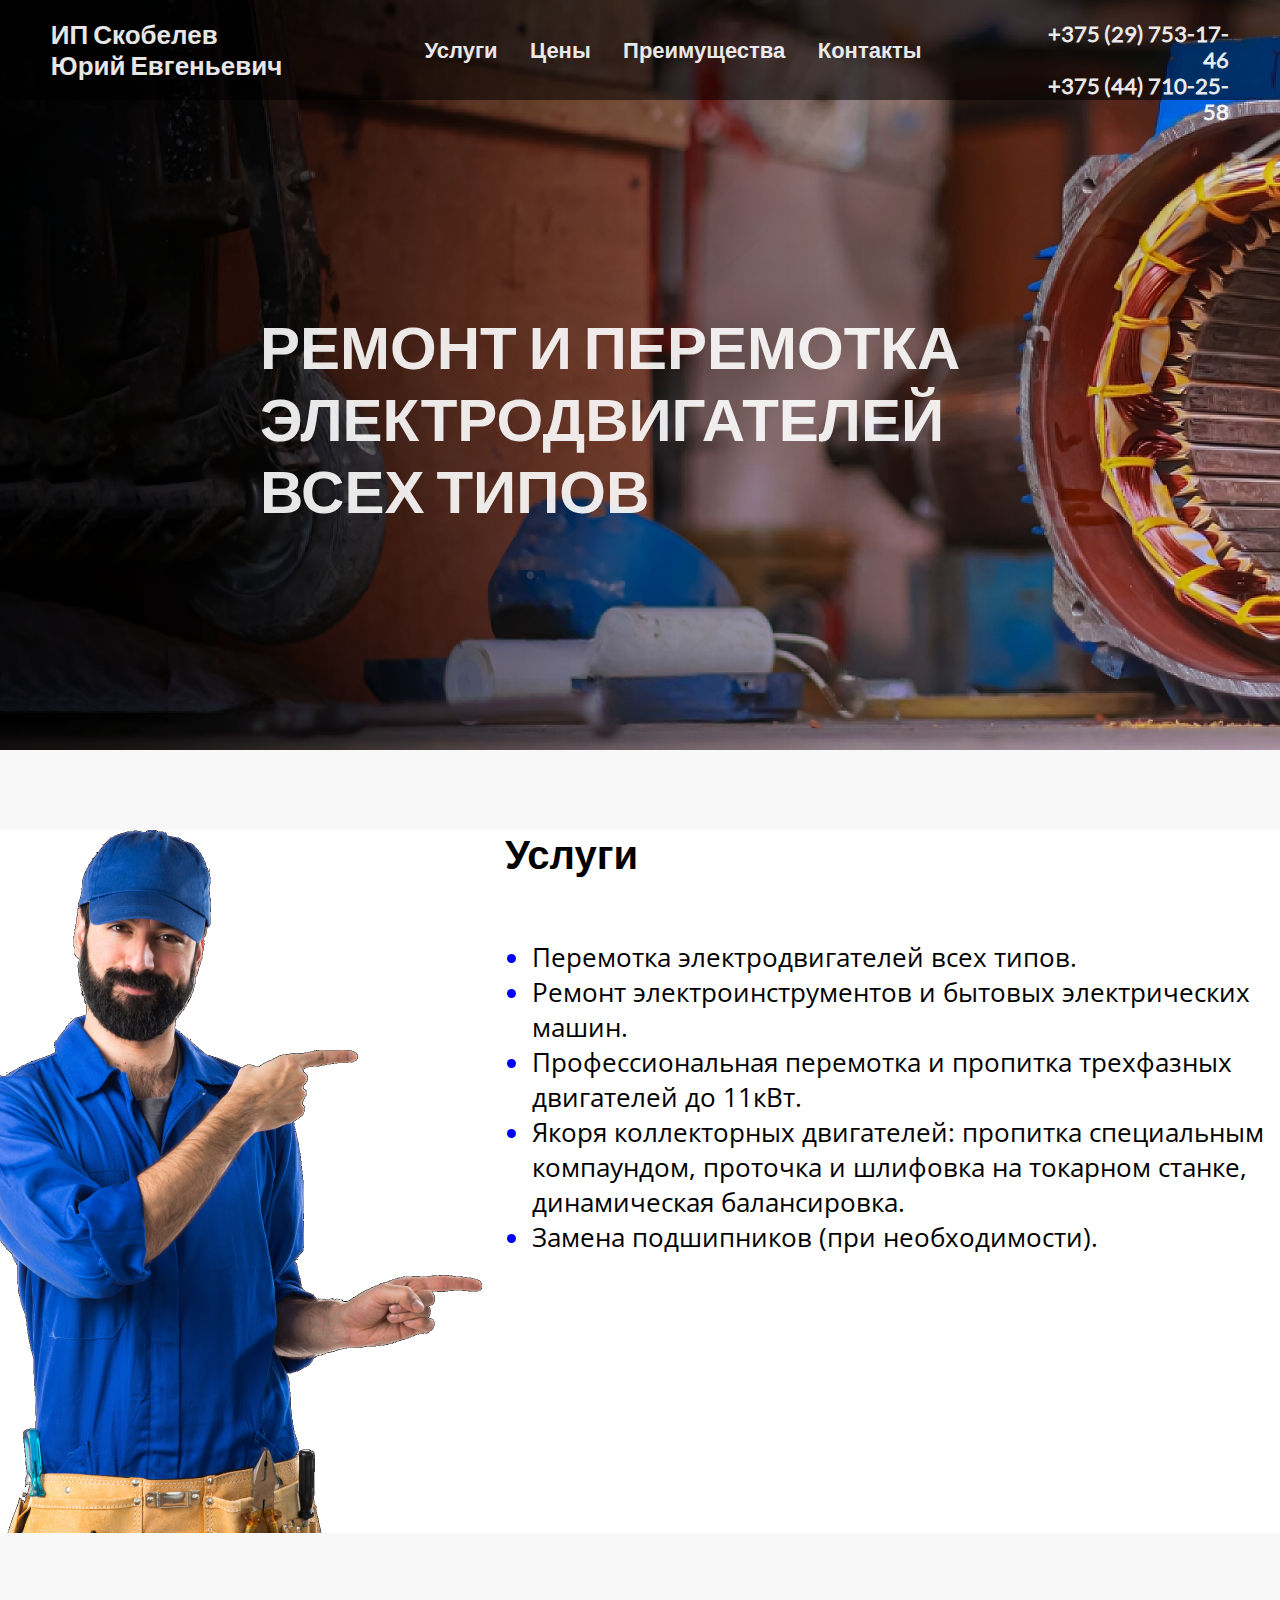
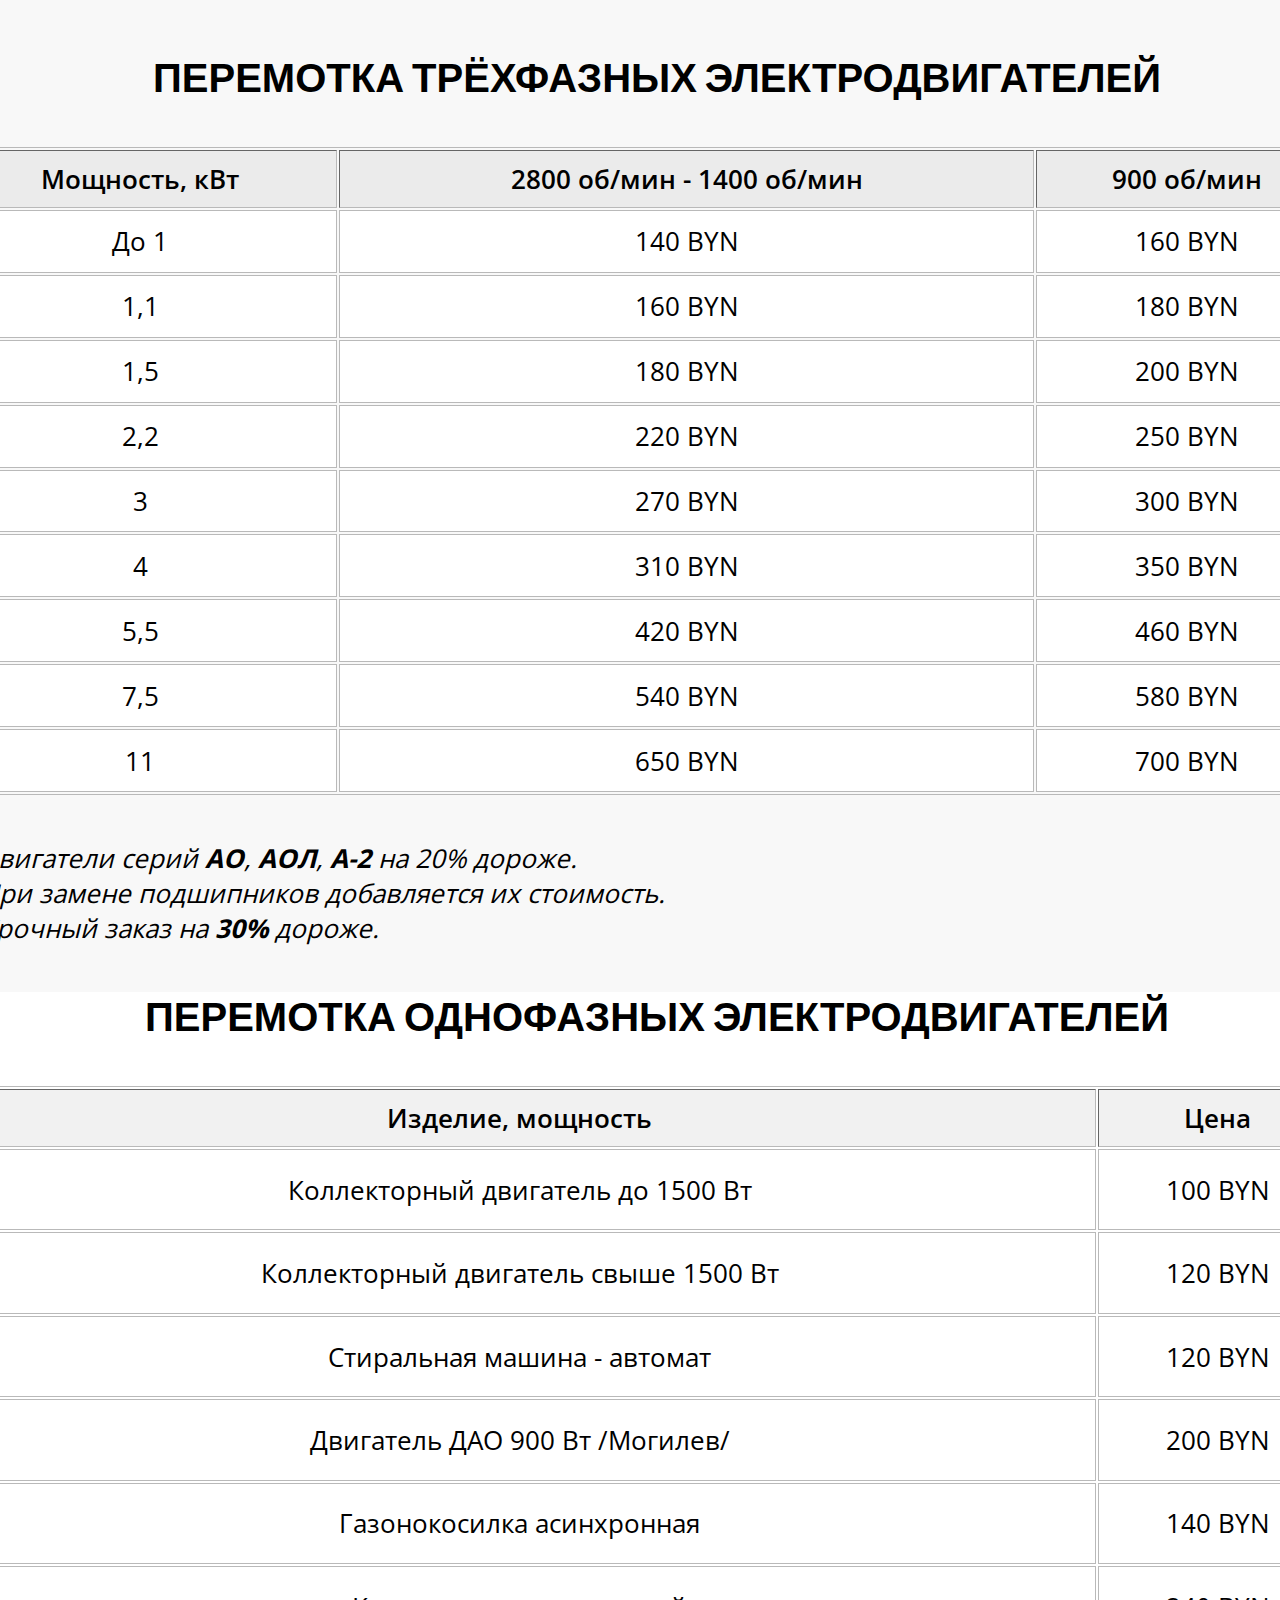
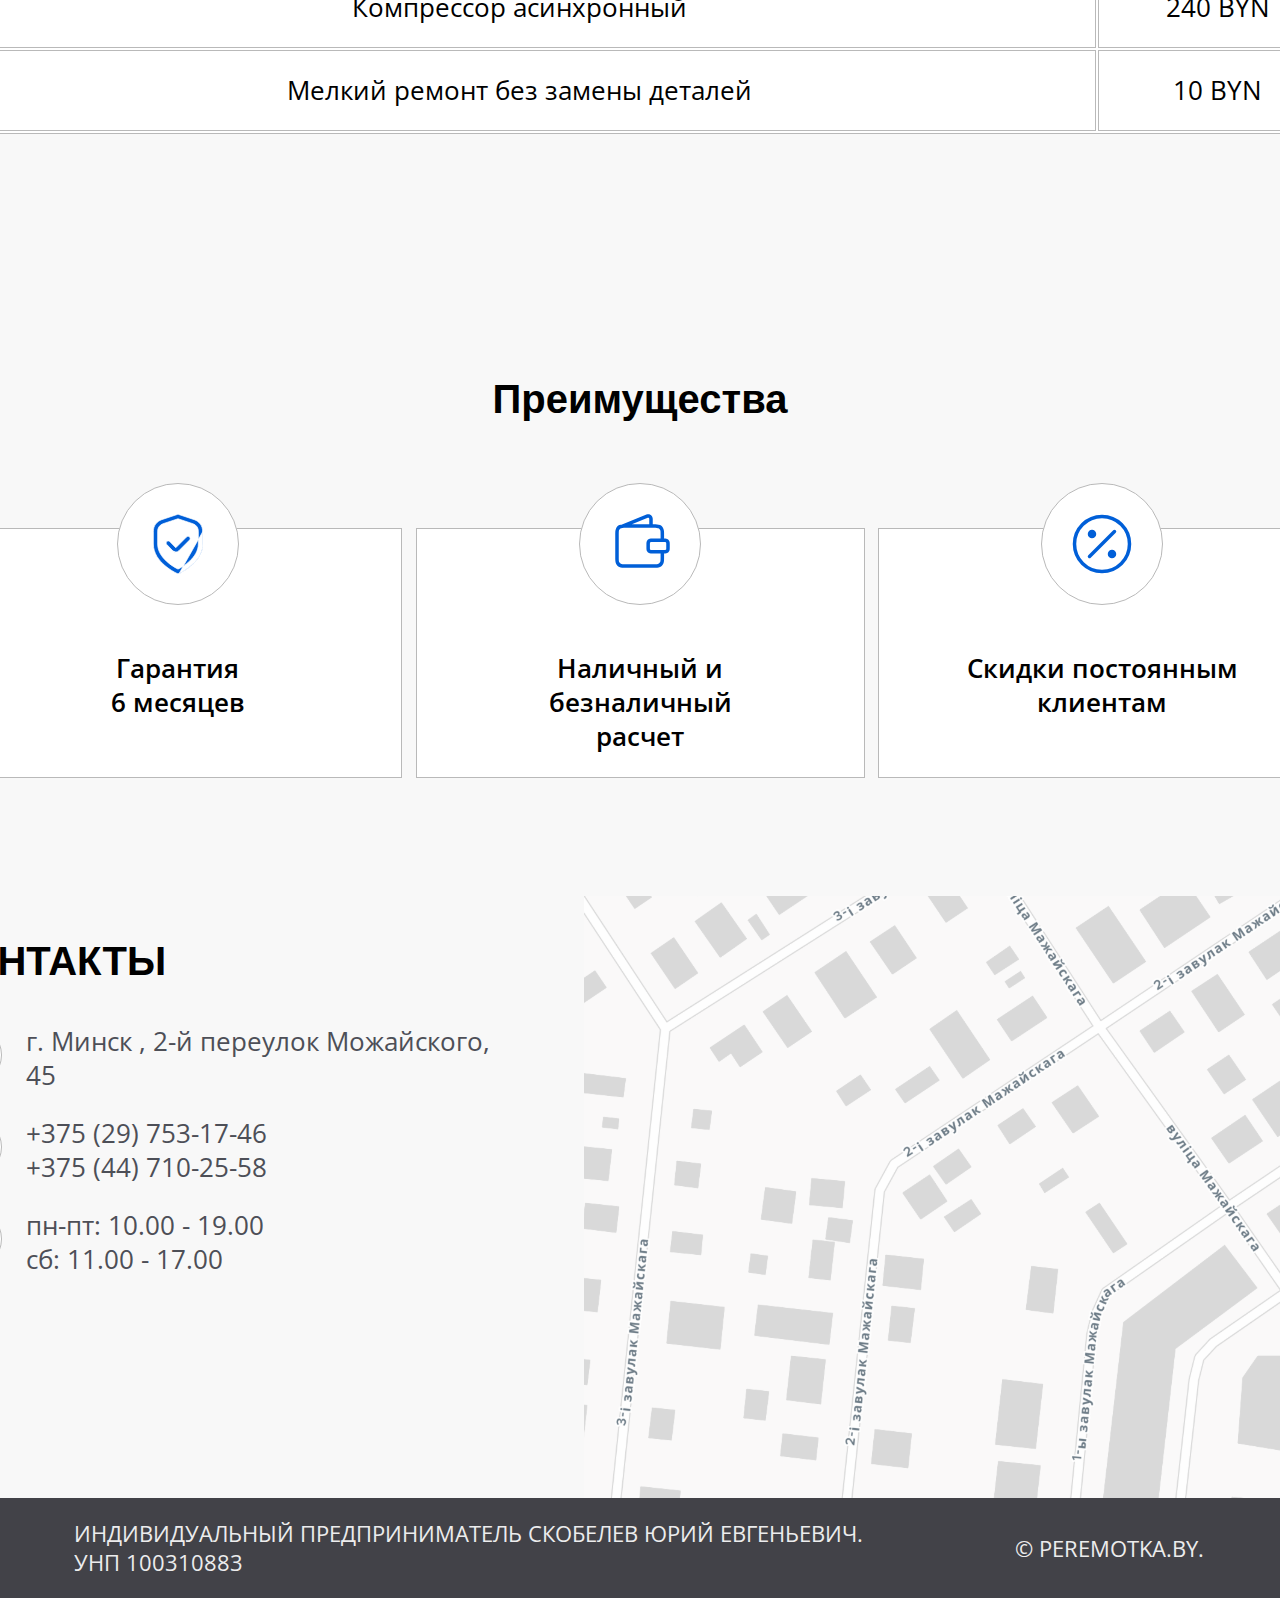
==== Peremotka/index.html @ 62df8361 "Add files via upload" ====
<!DOCTYPE html>
<html>
    <head>
        <title>Peremotka</title>
        <link rel="stylesheet" href="./index.css" type="text/css"/>
    </head>
    <body>
        <header>
            <div id="HeadMenu">
            <div id="NameOfOvner">
                ИП Скобелев<br>
                Юрий Евгеньевич
            </div>
            <ul id="NavigationMenu">
                <li><a class="NavMenuItem" href="#Offers">Услуги</a></li>
                <li><a class="NavMenuItem" href="#Costs">Цены</a></li>
                <li><a class="NavMenuItem" href="#Advantages">Преимущества</a></li>
                <li><a class="NavMenuItem" href="#Contacts">Контакты</a></li>
            </ul>
            <div id="TelephoneNumbers">
                +375 (29) 753-17-46<br>
                +375 (44) 710-25-58
            </div>
            </div>
            <p id="HeaderTitle">
                РЕМОНТ И ПЕРЕМОТКА<br>
                ЭЛЕКТРОДВИГАТЕЛЕЙ<br>
                ВСЕХ ТИПОВ
            </p>
        </header>
        <main>
            <div id="Offers">
                <a name="Offers"></a>
            <img id="WorkerImg" src="./Imgs/Безымянный.png">
            <p id="OffersTitle">Услуги</p>
            <ul id="OffersList">
                <li class="Offer">Перемотка электродвигателей всех типов.</li>
                <li class="Offer">Ремонт электроинструментов и бытовых электрических машин.</li>
                <li class="Offer">Профессиональная перемотка и пропитка трехфазных двигателей до 11кВт.</li>
                <li class="Offer">Якоря коллекторных двигателей: пропитка специальным компаундом, проточка и шлифовка на токарном станке, динамическая балансировка.</li>
                <li class="Offer">Замена подшипников (при необходимости).</li>
            </ul>
            </div>
            <div id="RerollThreeFases">
                <a name="Costs"></a>
                <table id="RerollTable">
                    <caption id="TableTitle">перемотка трёхфазных электродвигателей</caption>
                    <tr class="TableRows">
                        <th class="TableHeader">Мощность, кВт</th>
                        <th class="TableHeader">2800 об/мин - 1400 об/мин</th>
                        <th class="TableHeader">900 об/мин</th>
                    </tr>
                    <tr class="TableRows"><td class="TableCell">До 1</td><td class="TableCell">140 BYN</td><td class="TableCell">160 BYN</td></tr>
                    <tr class="TableRows"><td class="TableCell">1,1</td><td class="TableCell">160 BYN</td><td class="TableCell">180 BYN</td></tr>
                    <tr class="TableRows"><td class="TableCell">1,5</td><td class="TableCell">180 BYN</td><td class="TableCell">200 BYN</td></tr>
                    <tr class="TableRows"><td class="TableCell">2,2</td><td class="TableCell">220 BYN</td><td class="TableCell">250 BYN</td></tr>
                    <tr class="TableRows"><td class="TableCell">3</td><td class="TableCell">270 BYN</td><td class="TableCell">300 BYN</td></tr>
                    <tr class="TableRows"><td class="TableCell">4</td><td class="TableCell">310 BYN</td><td class="TableCell">350 BYN</td></tr>
                    <tr class="TableRows"><td class="TableCell">5,5</td><td class="TableCell">420 BYN</td><td class="TableCell">460 BYN</td></tr>
                    <tr class="TableRows"><td class="TableCell">7,5</td><td class="TableCell">540 BYN</td><td class="TableCell">580 BYN</td></tr>
                    <tr class="TableRows"><td class="TableCell">11</td><td class="TableCell">650 BYN</td><td class="TableCell">700 BYN</td></tr>
                </table>
                <ul id="TableHints">
                    <li class="TableHint">Двигатели серий <b>АО</b>, <b>АОЛ</b>, <b>А-2</b> на 20% дороже.</li>
                    <li class="TableHint">При замене подшипников добавляется их стоимость.</li>
                    <li class="TableHint">Срочный заказ на <b>30%</b> дороже.</li>
                </ul>
            </div>
            <div id="RerollOneFases">
                <table id="RerollTable">
                <caption id="TableTitle">перемотка однофазных электродвигателей</caption>
                    <tr id="TableRows">
                        <th class="TableHeader">Изделие, мощность</th>
                        <th class="TableHeader">Цена</th>
                    </tr>
                    <tr class="TableRows"><td class="TableCell">Коллекторный двигатель до 1500 Вт</td><td class="TableCell">100 BYN</td></tr>
                    <tr class="TableRows"><td class="TableCell">Коллекторный двигатель свыше 1500 Вт</td><td class="TableCell">120 BYN</td></tr>
                    <tr class="TableRows"><td class="TableCell">Стиральная машина - автомат</td><td class="TableCell">120 BYN</td></tr>
                    <tr class="TableRows"><td class="TableCell">Двигатель ДАО 900 Вт /Могилев/</td><td class="TableCell">200 BYN</td></tr>
                    <tr class="TableRows"><td class="TableCell">Газонокосилка асинхронная</td><td class="TableCell">140 BYN</td></tr>
                    <tr class="TableRows"><td class="TableCell">Компрессор асинхронный</td><td class="TableCell">240 BYN</td></tr>
                    <tr class="TableRows"><td class="TableCell">Мелкий ремонт без замены деталей</td><td class="TableCell">10 BYN</td></tr>
                </table>
            </div>
            <div id="Advantages">
                <a name="Advantages"></a>
                <p id="AdvantagesTitle">Преимущества</p>
                <div id="AdvantagesContainer">
                <div class="AdvantagesItem">
                    <div class="AdvantagesItemPhotoContainer"><img class="AdvantagesItemPhoto" src="./Imgs/fi-rr-shield-check.svg"></div>
                    <p class="AdvantagesItemText">
                        Гарантия<br>
                        6 месяцев
                    </p>
                </div>
                <div class="AdvantagesItem">
                    <div class="AdvantagesItemPhotoContainer"><img class="AdvantagesItemPhoto" src="./Imgs/fi-rr-money.svg"></div>
                    <p class="AdvantagesItemText">
                        Наличный и безналичный<br>
                        расчет
                    </p>
                </div>
                <div class="AdvantagesItem">
                    <div class="AdvantagesItemPhotoContainer"><img class="AdvantagesItemPhoto" src="./Imgs/circle.svg"></div>
                    <p class="AdvantagesItemText">
                        Скидки постоянным<br>
                        клиентам
                    </p>
                </div>
            </div>
            </div>
            <div id="Contacts">
                <a name="Contacts"></a>
                <div id="ContactsLeftPart">
                <p id="ContactsTitle">Контакты</p>
                <div class="ContactsItem"><div class="ContactsItemImageContainer"><img class="ContactsItemImage" src="./Imgs/fi-rr-marker.svg"></div><p class="ContactsItemText">г. Минск , 2-й переулок Можайского, 45</p></div>
                <div class="ContactsItem"><div class="ContactsItemImageContainer"><img class="ContactsItemImage" src="./Imgs/fi-rr-phone-call.svg"></div><p class="ContactsItemText">+375 (29) 753-17-46<br>+375 (44) 710-25-58</p></div>
                <div class="ContactsItem"><div class="ContactsItemImageContainer"><img class="ContactsItemImage" src="./Imgs/fi-rr-clock.svg"></div><p class="ContactsItemText">пн-пт: 10.00 - 19.00<br>сб: 11.00 - 17.00</p></div>
                </div>
                <img id="ContactsMap" src="./Imgs/Rectangle.svg">
            </div>
        </main>
        <footer>
            <div id="Requisits">
                ИНДИВИДУАЛЬНЫЙ ПРЕДПРИНИМАТЕЛЬ СКОБЕЛЕВ ЮРИЙ ЕВГЕНЬЕВИЧ.<br>УНП 100310883
            </div>
            <div id="TradeMark">
                © PEREMOTKA.BY.
            </div>
        </footer>
    </body>
</html>
---- Peremotka/index.css ----
@font-face {
    font-family: "Lato";
    src: url('../Peremotka/fonts/Lato-Regular.ttf');
}
@font-face {
    font-family: "Open Sans";
    src: url('../Peremotka/fonts/OpenSans-VariableFont_wdth.ttf');
}
body{
    margin: auto;
}
header{
    width: 100%;
    height: 750px;
    background-image: url(./Imgs/123-EREw19I56-transformed.png),linear-gradient(90deg, #000000 0%, rgba(0, 0, 0, 0.7) 0.01%, rgba(0, 0, 0, 0) 100%);
    background-blend-mode: color;
}
#HeadMenu{
    background-color: rgba(0, 0, 0, 0.55);
    width: 100%;
    height: 100px;
    display: flex;
    justify-content: space-around;
    align-items: center;
}
#NameOfOvner{
    width: 232px;
    height: 62px;
    opacity: 0.9;
    font-family: Lato, sans-serif;
    font-size: 26px;
    font-weight: 600;
    line-height: 31.2px;
    color: white;
}
#NavigationMenu{
    width: 497px;
    height: 26px;
    display: flex;
    flex-direction: row;
    list-style-type: none;
    justify-content: space-between;
}
.NavMenuItem{
    font-family:Lato, sans-serif;
    font-size: 22px;
    font-weight: 600;
    line-height: 26px;
    color: rgba(255, 255, 255, 1);
    opacity: 0.9;
    text-decoration: none;
}
#TelephoneNumbers{
    width: 206px;
    height: 58px;
    opacity: 0.9;
    font-family: Lato;
    font-size: 22px;
    font-weight: 600;
    line-height: 26px;
    letter-spacing: 0em;
    text-align: right;
    color: white;
}
#HeaderTitle{
    width: 716px;
    height: 216px;
    margin-top: 210px;
    margin-left: 260px;
    opacity: 0.9;
    color: white;
    font-family: Lato, sans-serif;
    font-size: 60px;
    font-weight: 700;
    line-height: 72px;
    letter-spacing: 0em;
}
main{
    background-color: rgba(248, 248, 248, 1);
    display: flex;
    flex-direction: column;
    align-items: center;
}
#Offers{
    margin-top: 80px;
    width: 1351px;
    height: 703px;
    display: flex;
    flex-direction: column;
    flex-wrap: wrap;
    background-color: white;
}
#WorkerImg{
    width: 517px;
    height: 703px;
}
#OffersTitle{
    width: 160px;
    height: 48px;
    margin-bottom: 36px;
    margin-top: 0px;
    font-family: Lato, sans-serif;
    font-size: 40px;
    font-weight: 700;
    line-height: 48px;
    text-align: center;
}
#OffersList{
    width: 774px;
    height: 419px;
    font-family: Open Sans;
    font-size: 26px;
    font-weight: 400;
    line-height: 35px;
    letter-spacing: 0em;
    text-align: left;
}
.Offer::marker{
    color: blue;
}
#RerollThreeFases{
    margin-top: 120px;
}
#RerollTable{
    width: 1400px;
    height: 648px;
    border: 1px solid rgba(185, 185, 185, 1);
    background-color: rgba(255, 255, 255, 0.002);
    text-align: center;
}
#TableTitle{
    margin-bottom: 46px;
    text-transform: uppercase;
    max-width: 1026px;
    height: 48px;
    font-family: Lato, sans-serif;
    font-size: 40px;
    font-weight: 700;
    line-height: 48px;
    letter-spacing: 0em;
    text-align: center;
    margin-left: 204px;
}
.TableHeader{
    background-color:rgba(185, 185, 185, 0.2);  
    font-family: Open Sans;
    font-size: 26px;
    font-weight: 600;
    line-height: 34px;
    letter-spacing: 0em;
    text-align: center;
    height: 54px;
    border: 1px solid rgba(185, 185, 185, 1);
    border-style: inset;
}
.TableCell{
    background-color: white;
    font-family: Open Sans;
    font-size: 26px;
    font-weight: 400;
    line-height: 34px;
    letter-spacing: 0em;
    text-align: center;
    border: 1px solid rgba(185, 185, 185, 1);
}
#TableHints{
    margin-top: 46px;
    width: 696px;
    height: 125px;
    font-family: Open Sans;
    font-size: 26px;
    font-style: italic;
    font-weight: 400;
    line-height: 35px;
    letter-spacing: 0em;
    text-align: left;
}
.TableHint::marker{
    color: red;
}
#RerollOneFases{
    background-color: white;
    margin-bottom: 240px;
}
#Advantages{
    width: 1400px;
    height: 402px;
    display: flex;
    flex-direction: column;
    align-items: center;
    margin-bottom: 120px;
}
#AdvantagesTitle{
    width: 344px;
    height: 48px;
    font-family: Lato, sans-serif;
    font-size: 40px;
    font-weight: 700;
    line-height: 48px;
    letter-spacing: 0em;
    text-align: center;
    margin-bottom: 0;
    margin-top: 0;
}
#AdvantagesContainer{
    width: 1400px;
    height: 506px;
    margin-top: 106px;
    display: flex;
    justify-content: space-evenly;
    align-items: center;
    flex-direction: row;
}
.AdvantagesItem{
    width: 447px;
    height: 248px;
    border: 1px solid rgba(185, 185, 185, 1);
    background-color: white;
    display: flex;
    flex-direction: column;
    align-items: center;
}
.AdvantagesItemPhotoContainer{
    position: relative;
    width: 120px;
    height: 120px;
    border-radius: 99px;
    background-color: white;
    border: 1px solid rgba(185, 185, 185, 1);
    display: flex;
    justify-content: center;
    align-items: center;
    bottom: 46px;
}
.AdvantagesItemPhoto{
    width: 60px;
    height: 60px;
}
.AdvantagesItemText{
    max-width:353px;
    height: 68px;
    font-family: Open Sans;
    font-size: 26px;
    font-weight: 600;
    line-height: 34px;
    letter-spacing: 0em;
    text-align: center;
    margin-top: 0;
}
#Contacts{
    display: flex;
    height: 602px;
}
#ContactsLeftPart{
    width: 584px;
    height: 168px;
    display: flex;
    flex-direction: column;
    margin-right:60px;
    align-items: flex-start;
}
#ContactsTitle{
    width: 228px;
    height: 48px;
    font-family: Lato, sans-serif;
    font-size: 40px;
    font-weight: 700;
    line-height: 48px;
    letter-spacing: 0em;
    text-align: center;
    text-transform: uppercase;    
}
.ContactsItem{
    display: flex;
    margin-bottom: 30px;
}
.ContactsItemImageContainer{
    width: 60px;
    height: 60px;
    background-color: white;
    border: 1px solid rgba(185, 185, 185, 1);
    border-radius: 99px;
    display: flex;
    justify-content: center;
    align-items: center;
    margin-right: 24px;
}
.ContactsItemImage{
    width: 30px;
    height: 30px;
}
.ContactsItemText{
    width: 500px;
    height: 34px;
    font-family: Open Sans;
    font-size: 26px;
    font-weight: 400;
    line-height: 34px;
    letter-spacing: 0em;
    text-align: left;
    color: rgba(77, 79, 87, 1);
    margin-top: 0;
    margin-bottom: 0;
}
footer{
    width: 100%;
    height: 100px;
    background-color:rgba(66, 66, 72, 1);
    display: flex;
    justify-content: space-around;
    align-items: center;
    color: white;
}
#Requisits{
    width: 792px;
    height: 58px;
    opacity: 0.9;
    font-family: Open Sans;
    font-size: 22px;
    font-weight: 400;
    line-height: 29px;
    letter-spacing: 0em;
    text-align: left;
}
#TradeMark{
    width: 191px;
    height: 29px;
    opacity: 0.9;
    font-family: Open Sans;
    font-size: 22px;
    font-weight: 400;
    line-height: 29px;
    letter-spacing: 0em;
    text-align: left;
}
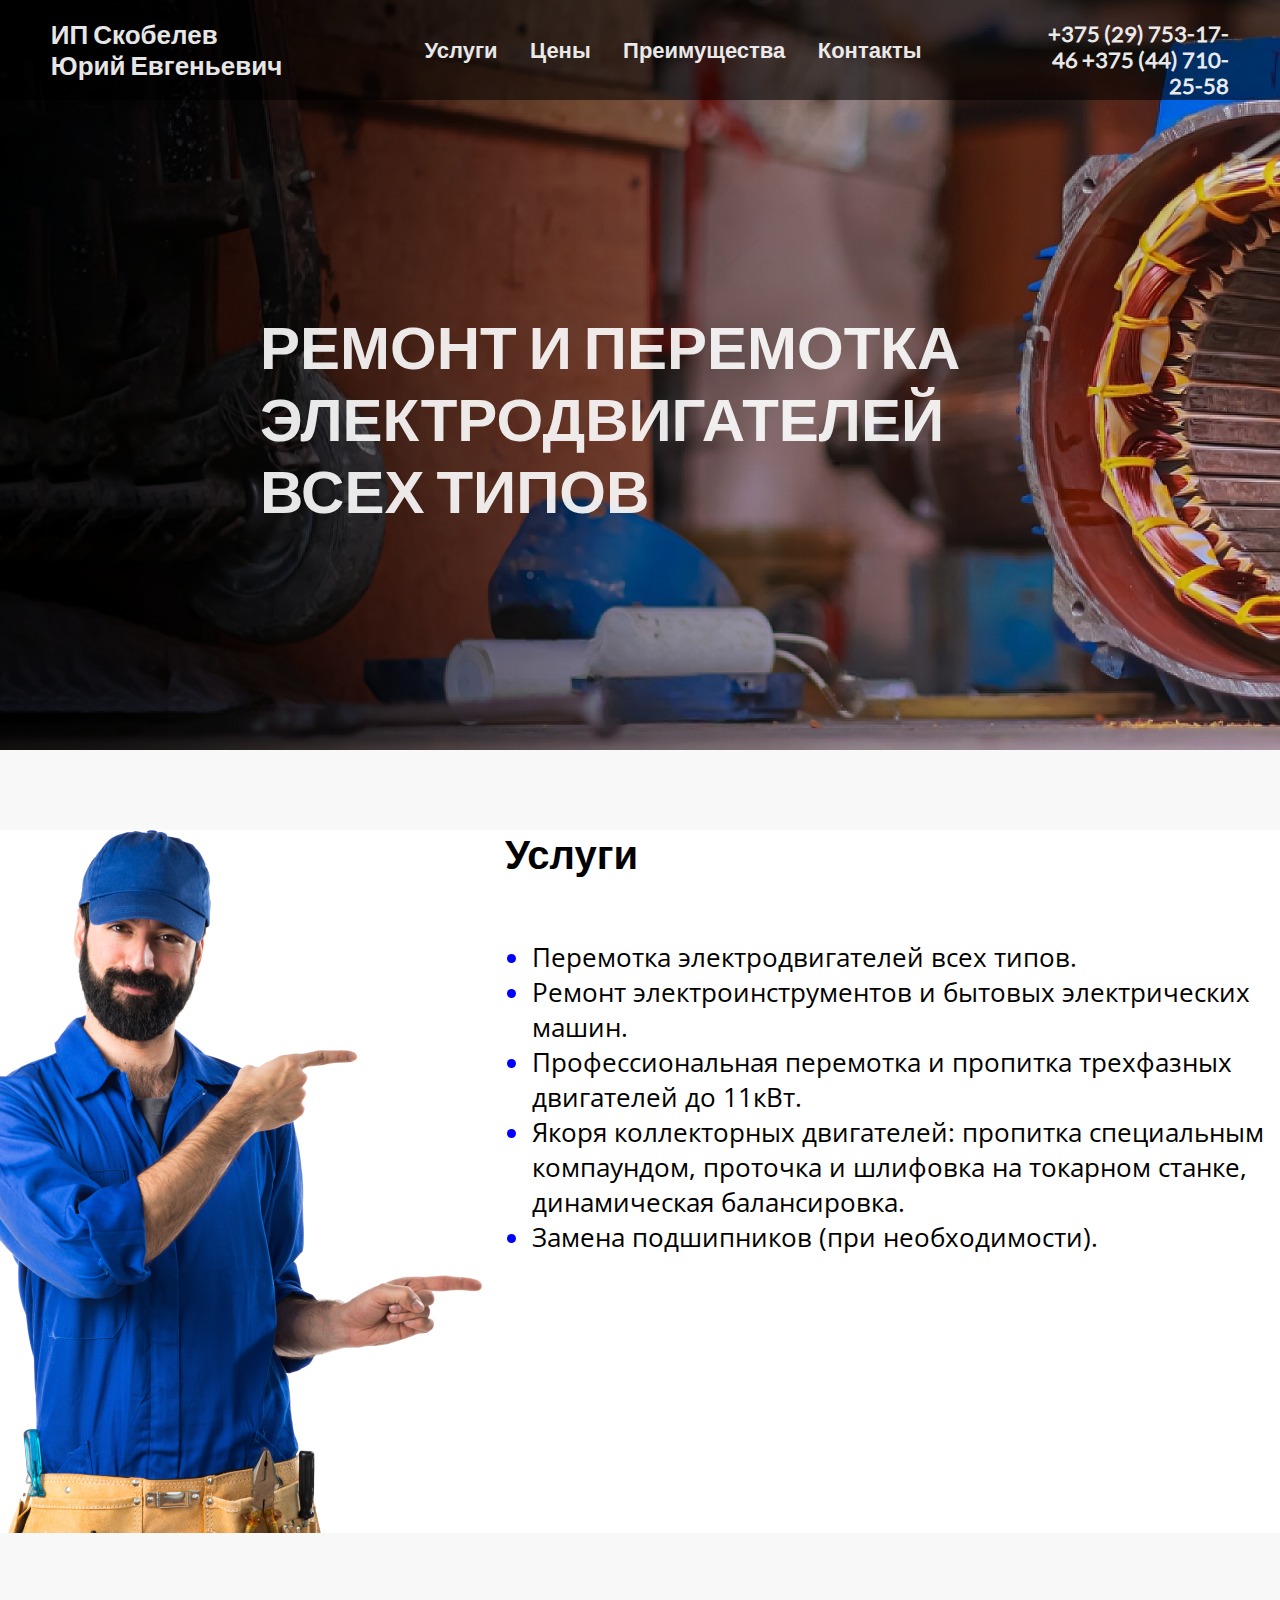
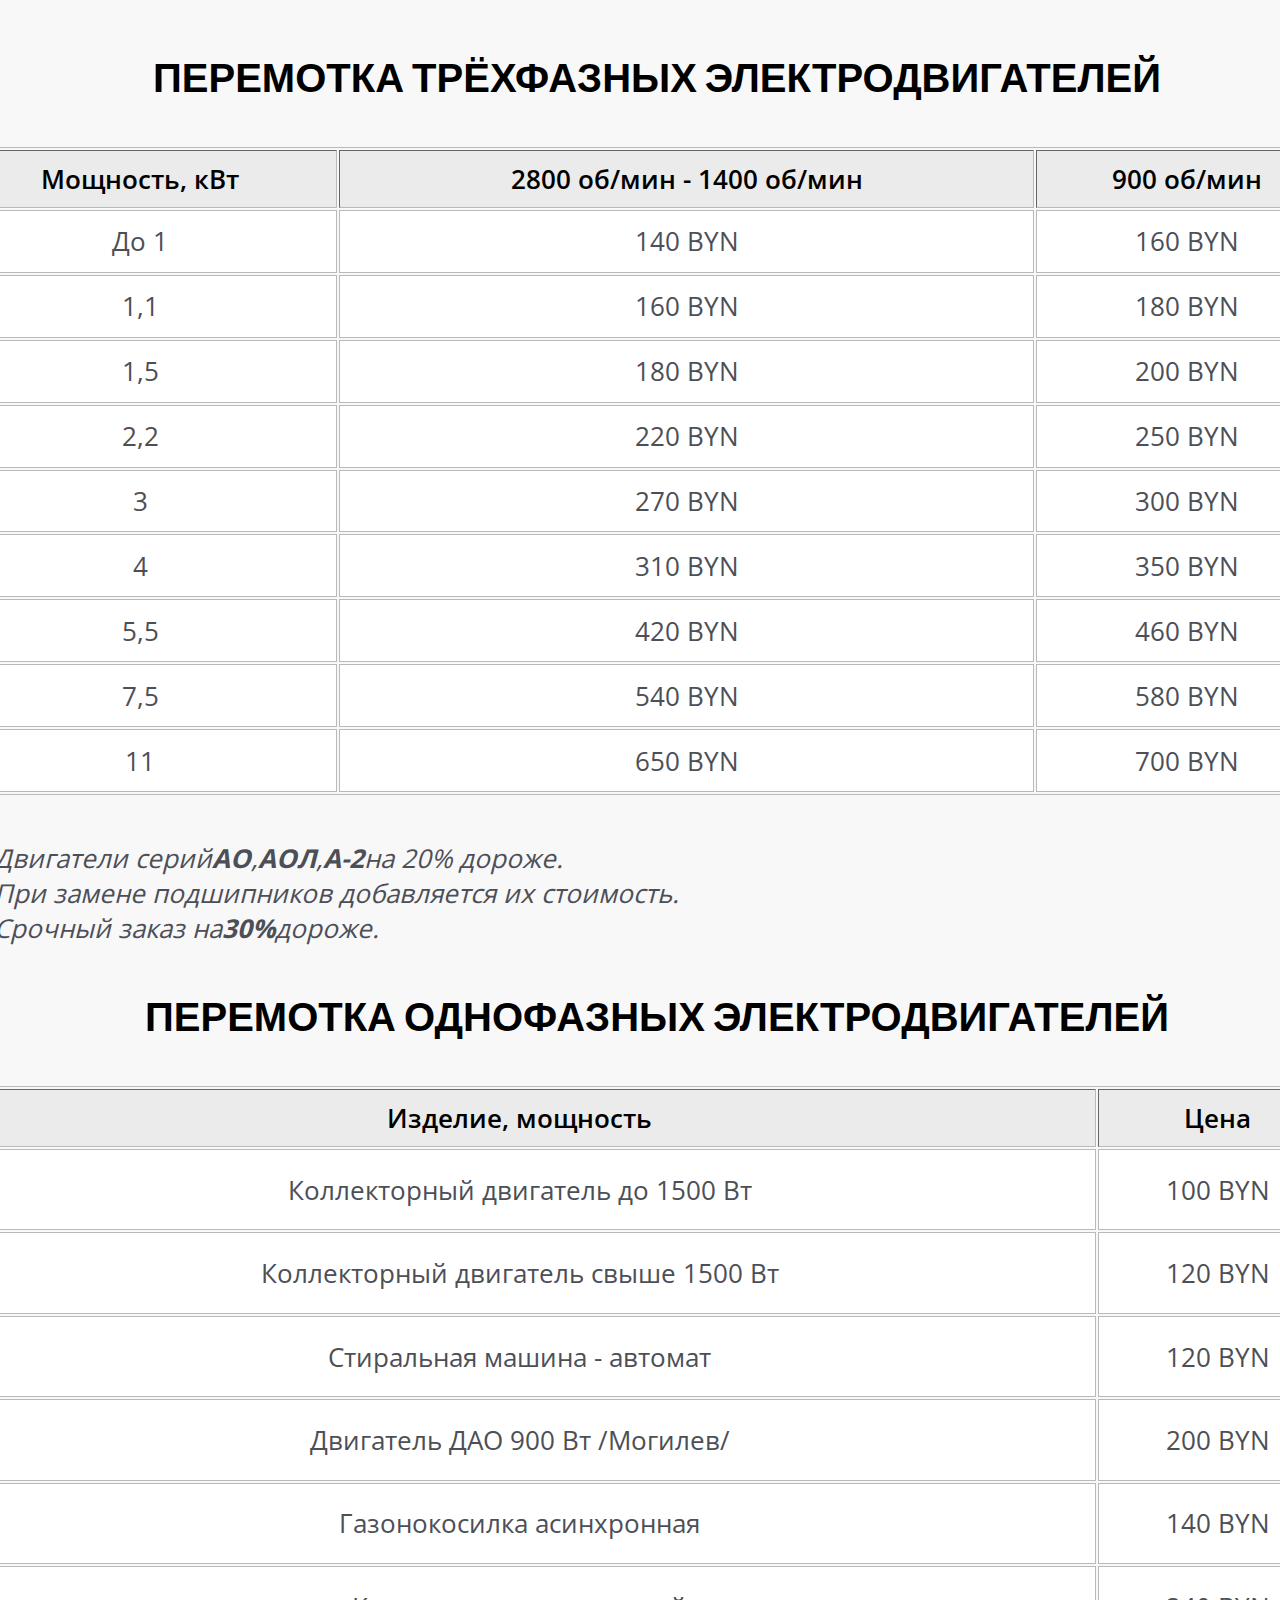
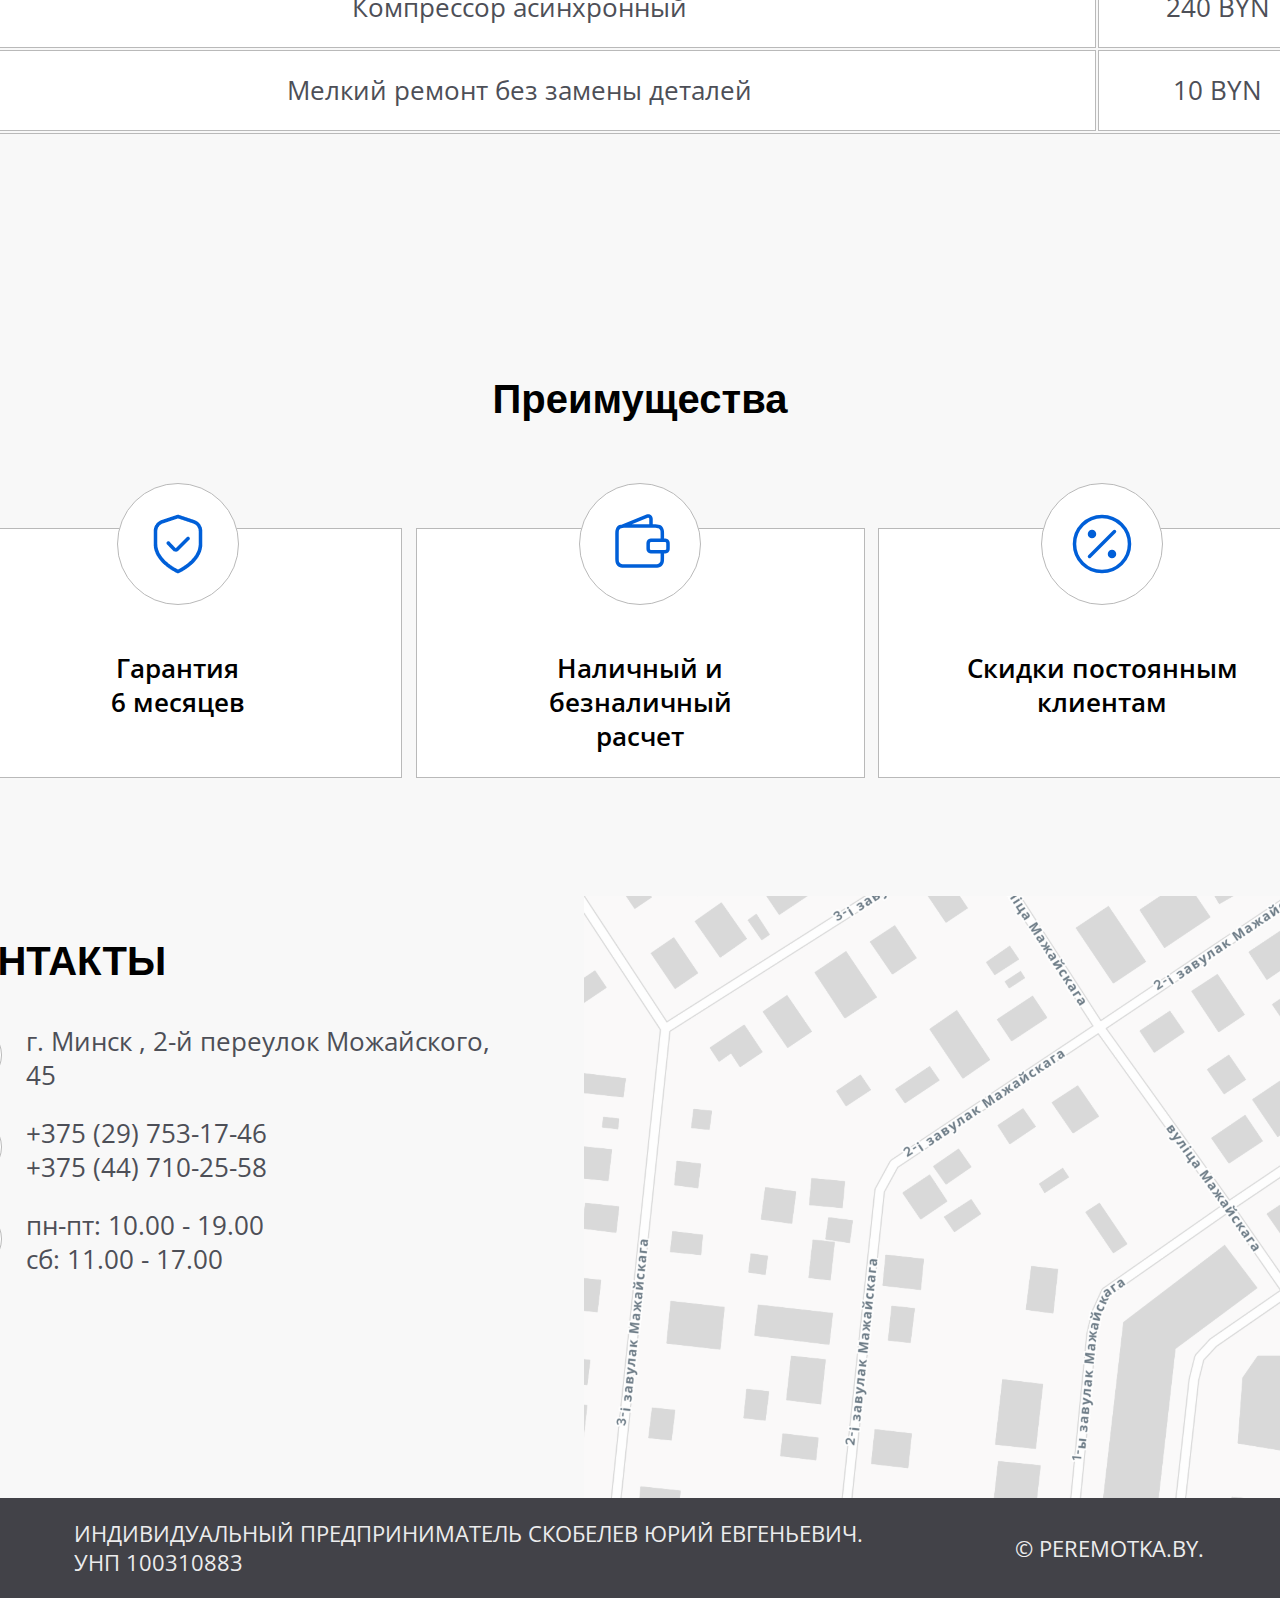
==== commit db43d174: "Add files via upload" ====
--- a/Peremotka/index.html
+++ b/Peremotka/index.html
@@ -8,7 +8,7 @@
         <header>
             <div id="HeadMenu">
             <div id="NameOfOvner">
-                ИП Скобелев<br>
+                ИП Скобелев
                 Юрий Евгеньевич
             </div>
             <ul id="NavigationMenu">
@@ -18,7 +18,7 @@
                 <li><a class="NavMenuItem" href="#Contacts">Контакты</a></li>
             </ul>
             <div id="TelephoneNumbers">
-                +375 (29) 753-17-46<br>
+                +375 (29) 753-17-46
                 +375 (44) 710-25-58
             </div>
             </div>
@@ -31,7 +31,7 @@
         <main>
             <div id="Offers">
                 <a name="Offers"></a>
-            <img id="WorkerImg" src="./Imgs/Безымянный.png">
+            <img id="WorkerImg" src="./Imgs/94518071-664b-4ed4-8797-00614c31d4dc.png">
             <p id="OffersTitle">Услуги</p>
             <ul id="OffersList">
                 <li class="Offer">Перемотка электродвигателей всех типов.</li>
@@ -61,9 +61,9 @@
                     <tr class="TableRows"><td class="TableCell">11</td><td class="TableCell">650 BYN</td><td class="TableCell">700 BYN</td></tr>
                 </table>
                 <ul id="TableHints">
-                    <li class="TableHint">Двигатели серий <b>АО</b>, <b>АОЛ</b>, <b>А-2</b> на 20% дороже.</li>
-                    <li class="TableHint">При замене подшипников добавляется их стоимость.</li>
-                    <li class="TableHint">Срочный заказ на <b>30%</b> дороже.</li>
+                    <li class="TableHint"><div class="TableMarker">*</div>Двигатели серий <b>АО</b>, <b>АОЛ</b>, <b>А-2</b> на 20% дороже.</li>
+                    <li class="TableHint"><div class="TableMarker">*</div>При замене подшипников добавляется их стоимость.</li>
+                    <li class="TableHint"><div class="TableMarker">*</div>Срочный заказ на <b>30%</b> дороже.</li>
                 </ul>
             </div>
             <div id="RerollOneFases">
@@ -87,7 +87,7 @@
                 <p id="AdvantagesTitle">Преимущества</p>
                 <div id="AdvantagesContainer">
                 <div class="AdvantagesItem">
-                    <div class="AdvantagesItemPhotoContainer"><img class="AdvantagesItemPhoto" src="./Imgs/fi-rr-shield-check.svg"></div>
+                    <div class="AdvantagesItemPhotoContainer"><img class="AdvantagesItemPhoto" src="./Imgs/fi-rr-shield-check.png"></div>
                     <p class="AdvantagesItemText">
                         Гарантия<br>
                         6 месяцев
--- a/Peremotka/index.css
+++ b/Peremotka/index.css
@@ -162,10 +162,11 @@
     letter-spacing: 0em;
     text-align: center;
     border: 1px solid rgba(185, 185, 185, 1);
+    color: rgba(77, 79, 87, 1);
 }
 #TableHints{
     margin-top: 46px;
-    width: 696px;
+    width: 700px;
     height: 125px;
     font-family: Open Sans;
     font-size: 26px;
@@ -174,12 +175,16 @@
     line-height: 35px;
     letter-spacing: 0em;
     text-align: left;
-}
-.TableHint::marker{
+    color: rgba(77, 79, 87, 1);
+    list-style-type: none;
+}
+.TableHint{
+    display: flex;
+}
+.TableMarker{
     color: red;
 }
 #RerollOneFases{
-    background-color: white;
     margin-bottom: 240px;
 }
 #Advantages{
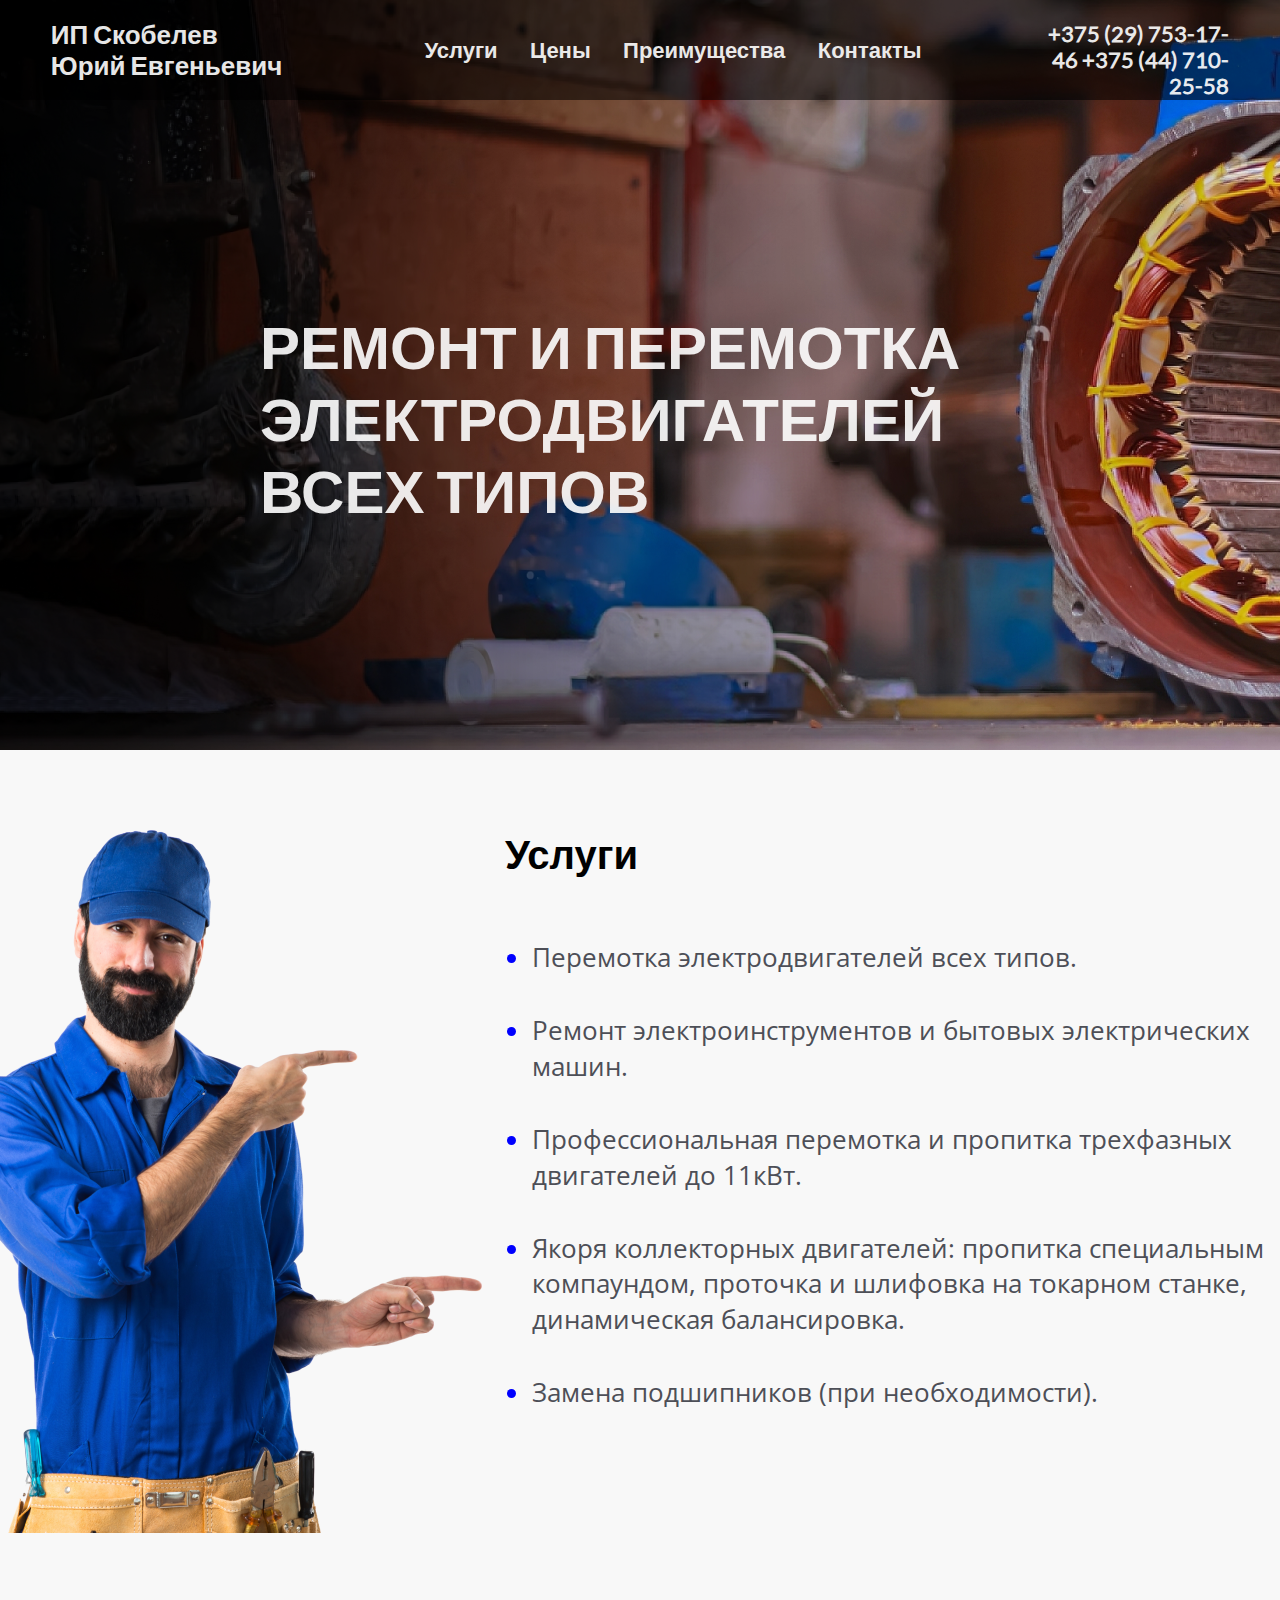
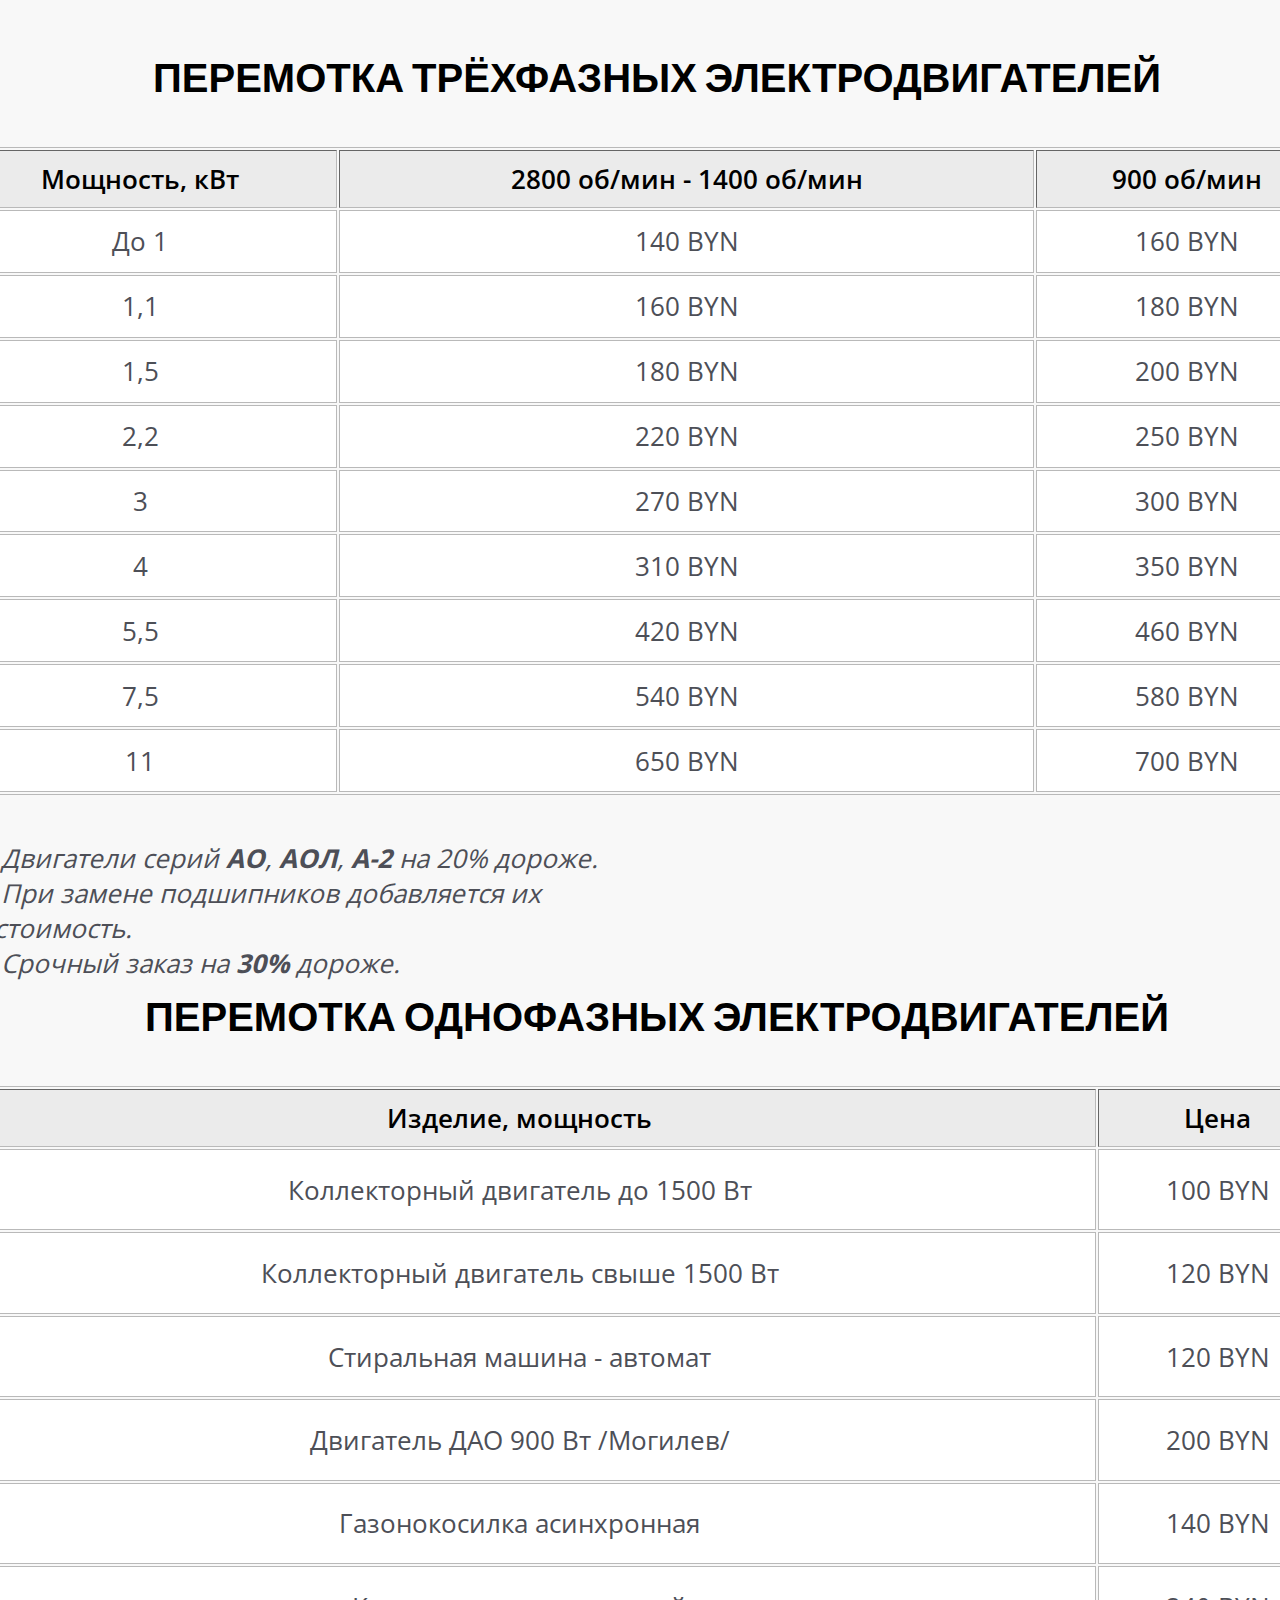
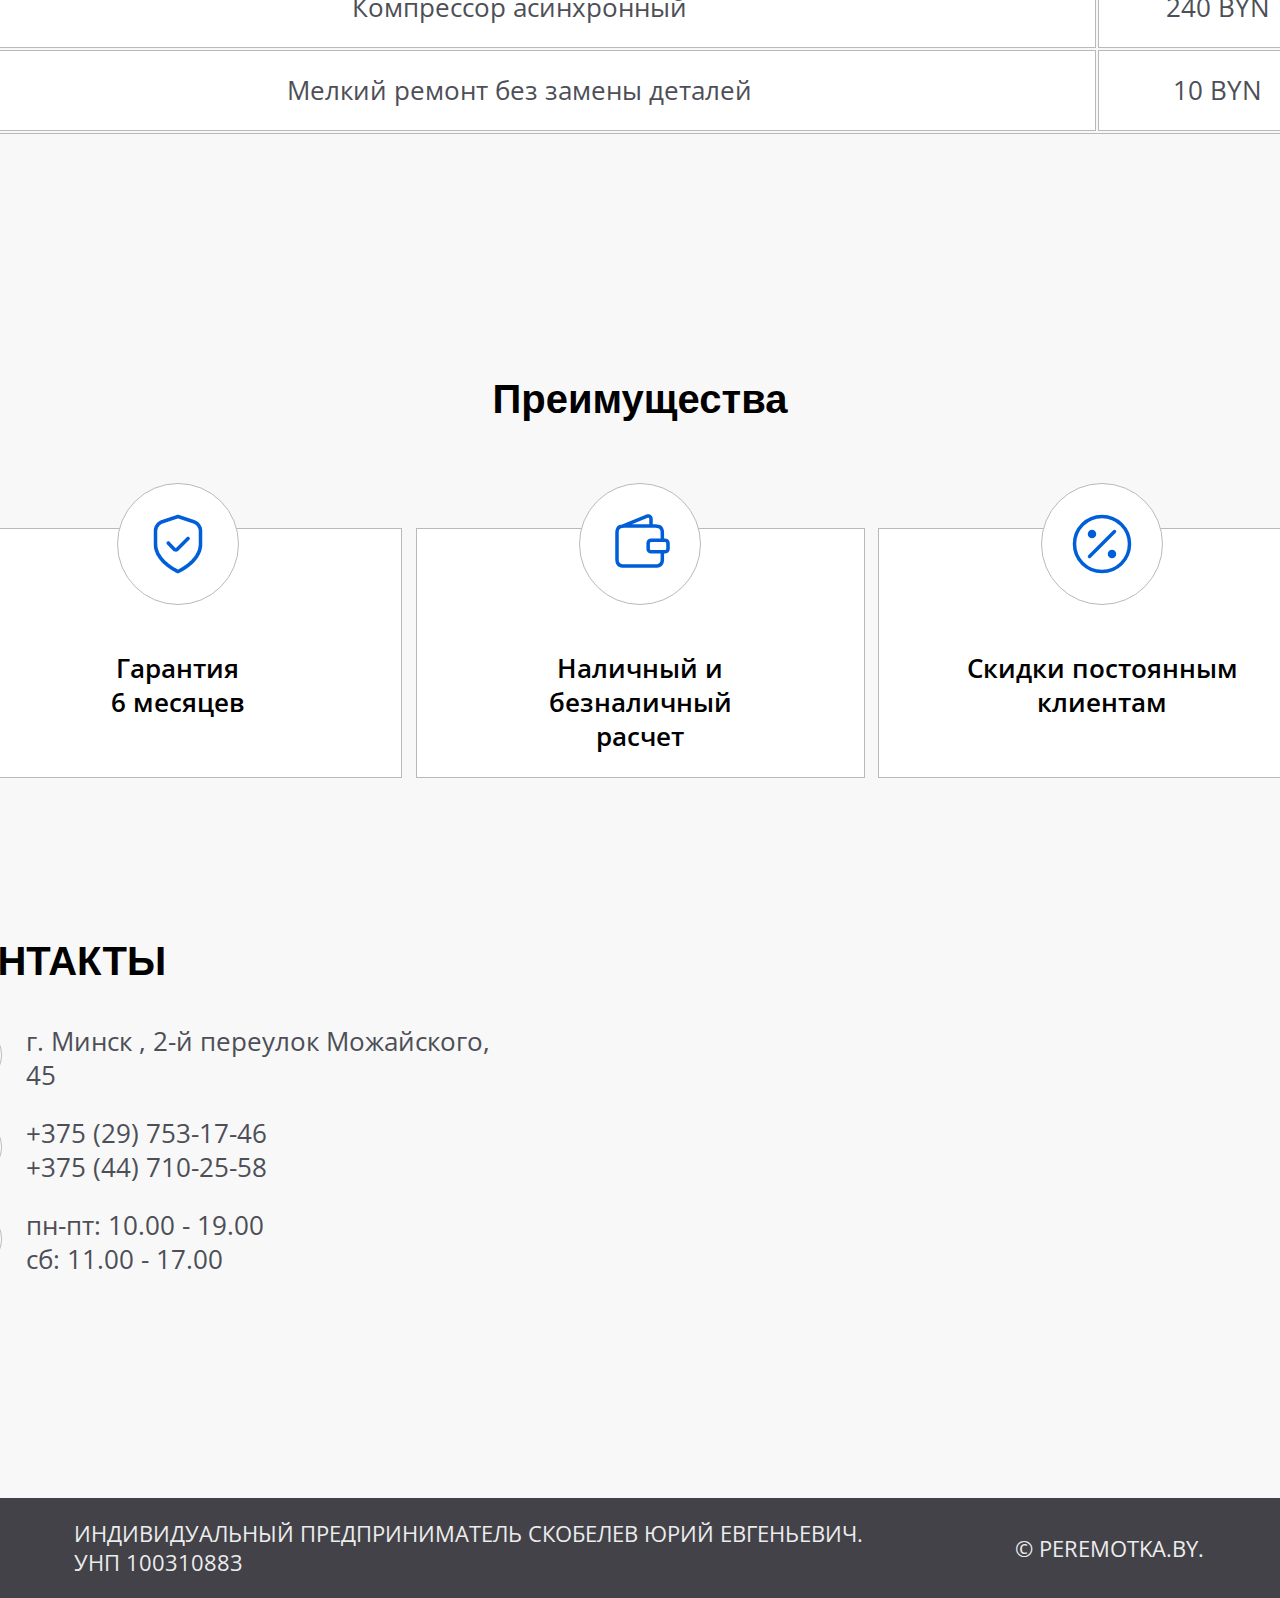
==== commit 82266193: "V3" ====
--- a/Peremotka/index.html
+++ b/Peremotka/index.html
@@ -61,9 +61,9 @@
                     <tr class="TableRows"><td class="TableCell">11</td><td class="TableCell">650 BYN</td><td class="TableCell">700 BYN</td></tr>
                 </table>
                 <ul id="TableHints">
-                    <li class="TableHint"><div class="TableMarker">*</div>Двигатели серий <b>АО</b>, <b>АОЛ</b>, <b>А-2</b> на 20% дороже.</li>
-                    <li class="TableHint"><div class="TableMarker">*</div>При замене подшипников добавляется их стоимость.</li>
-                    <li class="TableHint"><div class="TableMarker">*</div>Срочный заказ на <b>30%</b> дороже.</li>
+                    <li class="TableHint"><div class="TableMarker">*</div>&nbsp;Двигатели серий&nbsp;<b>АО</b>,&nbsp;<b>АОЛ</b>,&nbsp;<b>А-2</b>&nbsp;на 20% дороже.</li>
+                    <li class="TableHint"><div class="TableMarker">*</div>&nbsp;При замене подшипников добавляется их стоимость.</li>
+                    <li class="TableHint"><div class="TableMarker">*</div>&nbsp;Срочный заказ на&nbsp;<b>30%</b>&nbsp;дороже.</li>
                 </ul>
             </div>
             <div id="RerollOneFases">
@@ -117,7 +117,8 @@
                 <div class="ContactsItem"><div class="ContactsItemImageContainer"><img class="ContactsItemImage" src="./Imgs/fi-rr-phone-call.svg"></div><p class="ContactsItemText">+375 (29) 753-17-46<br>+375 (44) 710-25-58</p></div>
                 <div class="ContactsItem"><div class="ContactsItemImageContainer"><img class="ContactsItemImage" src="./Imgs/fi-rr-clock.svg"></div><p class="ContactsItemText">пн-пт: 10.00 - 19.00<br>сб: 11.00 - 17.00</p></div>
                 </div>
-                <img id="ContactsMap" src="./Imgs/Rectangle.svg">
+                <!-- <img id="ContactsMap" src="./Imgs/Rectangle.svg"> -->
+                <iframe id="ContactsMap" src="https://www.google.com/maps/embed?pb=!1m18!1m12!1m3!1d962.2655998960075!2d27.572681032379165!3d53.94183585157047!2m3!1f0!2f0!3f0!3m2!1i1024!2i768!4f13.1!3m3!1m2!1s0x46dbcf6440f06cf5%3A0x3130bdf82677b31e!2zMi3QuSDQv9C10YAuINCc0L7QttCw0LnRgdC60L7Qs9C-IDQ1LCDQnNC40L3RgdC6!5e0!3m2!1sru!2sby!4v1697174674873!5m2!1sru!2sby"  allowfullscreen="" loading="lazy" referrerpolicy="no-referrer-when-downgrade"></iframe>
             </div>
         </main>
         <footer>
--- a/Peremotka/index.css
+++ b/Peremotka/index.css
@@ -10,7 +10,7 @@
     margin: auto;
 }
 header{
-    width: 100%;
+    max-width: 100%;
     height: 750px;
     background-image: url(./Imgs/123-EREw19I56-transformed.png),linear-gradient(90deg, #000000 0%, rgba(0, 0, 0, 0.7) 0.01%, rgba(0, 0, 0, 0) 100%);
     background-blend-mode: color;
@@ -76,6 +76,7 @@
     letter-spacing: 0em;
 }
 main{
+    max-width: 100%;
     background-color: rgba(248, 248, 248, 1);
     display: flex;
     flex-direction: column;
@@ -88,7 +89,6 @@
     display: flex;
     flex-direction: column;
     flex-wrap: wrap;
-    background-color: white;
 }
 #WorkerImg{
     width: 517px;
@@ -111,9 +111,13 @@
     font-family: Open Sans;
     font-size: 26px;
     font-weight: 400;
-    line-height: 35px;
-    letter-spacing: 0em;
-    text-align: left;
+    line-height: 35.41px;
+    letter-spacing: 0em;
+    text-align: left;
+}
+.Offer{
+    color:rgba(77, 79, 87, 1);
+    margin-bottom: 38px;
 }
 .Offer::marker{
     color: blue;
@@ -166,7 +170,7 @@
 }
 #TableHints{
     margin-top: 46px;
-    width: 700px;
+    width: 705px;
     height: 125px;
     font-family: Open Sans;
     font-size: 26px;
@@ -307,8 +311,13 @@
     margin-top: 0;
     margin-bottom: 0;
 }
+#ContactsMap{
+    width:756px;
+    height:602px;
+    border:none;
+}
 footer{
-    width: 100%;
+    max-width: 100%;
     height: 100px;
     background-color:rgba(66, 66, 72, 1);
     display: flex;
